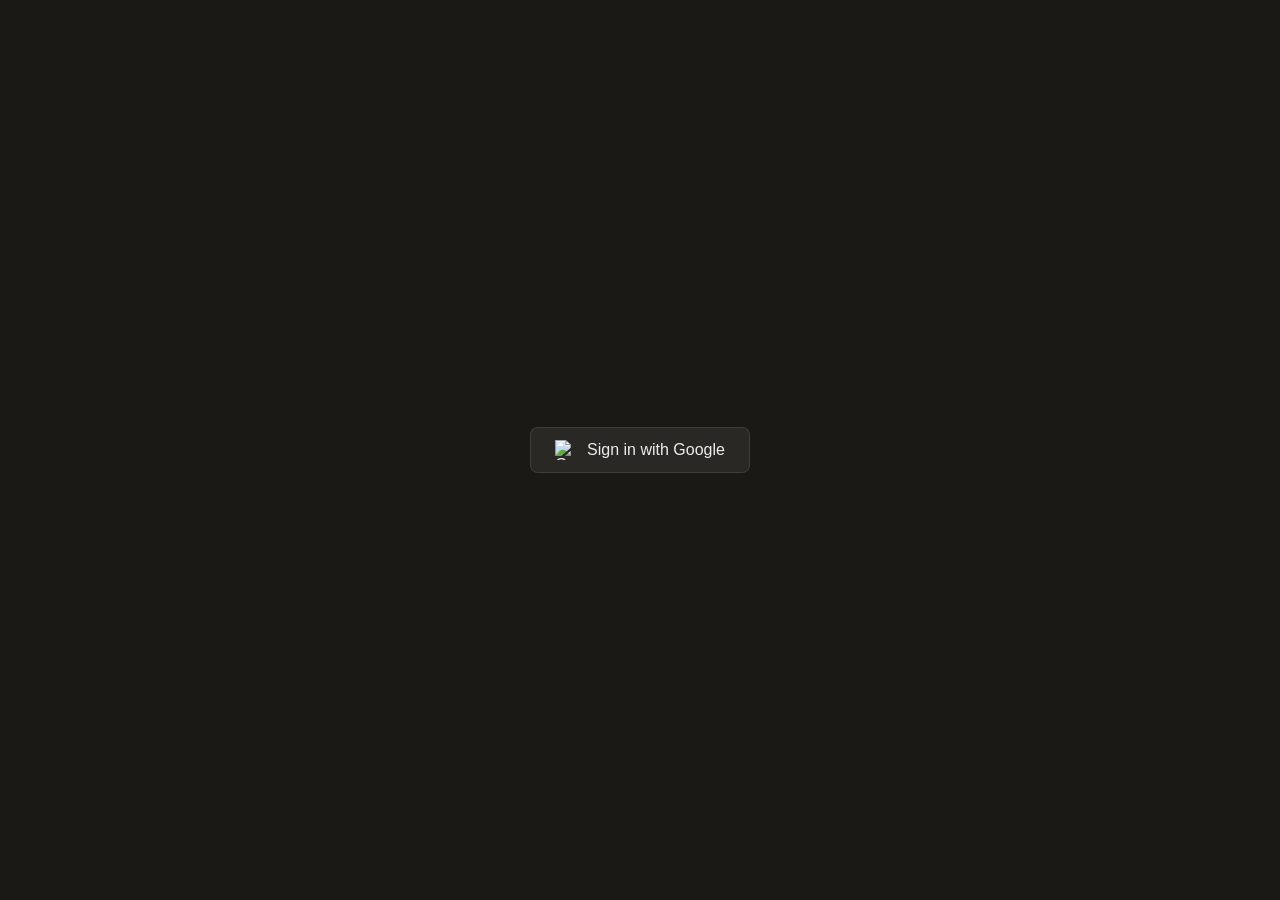
==== index.html @ 3ef1bf3e "Initial commit" ====
<!DOCTYPE html>
<html lang="en">
<head>
    <meta charset="UTF-8">
    <meta name="viewport" content="width=device-width, initial-scale=1.0">
    <link rel="stylesheet" href="index.css?v=1">
    <title>FinalJournal</title>
    <link rel="stylesheet" href="https://cdn.jsdelivr.net/npm/bootstrap-icons@1.11.3/font/bootstrap-icons.min.css?v=1">
</head>
<body>
    <div id="auth-section" class="auth-container">
        <button class="google-signin-btn" id="googleSignInBtn">
            <img src="https://upload.wikimedia.org/wikipedia/commons/c/c1/Google_%22G%22_logo.svg" alt="Google Logo">
            Sign in with Google
        </button>
    </div>

    <div id="app-section" class="main" style="display: none;">
        <button id="logoutBtn" class="logout-btn">Logout</button>
        <div class="top">
            <div class="mini-top">
                <h1 class="Header">Good Morning</h1>
                <h3 class="comment">Have a fruitful day</h3> 
            </div>
            <button class="button">Journal</button>
        </div>
        <footer>
            <div class="footerbox1 active">
                <i id="journal" class="bi bi-plus-square"></i>
                <p>Journal</p>
            </div>
            <div class="footerbox2">
                <i id="search" class="bi bi-calendar4"></i>
                <p>Search</p>
            </div>
        </footer>
    </div>
    <script src="https://cdn.jsdelivr.net/npm/@supabase/supabase-js@2"></script>
    <script type="module" src="index.js?v=1"></script>
</body>
</html>
---- index.css ----
body {
    margin: 0;
    width: 100vw;
    height: 100vh;
    overflow: hidden;
    display: flex;
    background-color: #1a1915;
    font-family: -apple-system, BlinkMacSystemFont, 'Segoe UI', sans-serif;
    color: #ececec;
}

.main {
    width: 100%;
    height: 100%;
    display: flex;
    flex-direction: column;
    align-items: center;
    justify-content: space-between;
    position: relative;
}

.top {
    width: 100%;
    height: 40%;
    display: flex;
    flex-direction: column;
    align-items: center;
    justify-content: space-between;
}

.mini-top {
    width: 100%;
    height: 40%;
    display: flex;
    flex-direction: column;
    align-items: center;
    justify-content: space-between;
}

.Header {
    height: 40%;
    font-weight: 500;
}

.comment {
    height: 50%;
    color: #a09e99;
    font-weight: 400;
}

.button {
    width: 60%;
    padding: 14px 20px;
    transition: 0.2s ease;
    cursor: pointer;
    border-radius: 12px;
    font-size: 2rem;
    background-color: #211f1c;
    color: #ececec;
    border: 1px solid rgba(255, 255, 255, 0.1);
    font-family: inherit;
}

.button:hover {
    background-color: #333129;
}

footer {
    width: 100%;
    height: 7%;
    background-color: #211f1c;
    border-top: 1px solid rgba(255, 255, 255, 0.1);
    display: flex;
    justify-content: space-around;
    padding-top: 15px;
    padding-bottom: 15px; /* Pushes the items up slightly from the bottom edge */
}

.footerbox1 {
    height: 100%;
    width: auto;
    display: flex;
    flex-direction: column;
    align-items: center;
    justify-content: space-around;
    cursor: pointer;
    transition: transform 0.2s ease, color 0.2s ease;
    color: #a09e99;
}

.footerbox2 {
    height: 100%;
    width: auto;
    display: flex;
    flex-direction: column;
    align-items: center;
    justify-content: space-around;
    cursor: pointer;
    transition: transform 0.2s ease, color 0.2s ease;
    color: #a09e99;
}

.footerbox1:active, .footerbox2:active {
    transform: translateY(2px) scale(0.95);
}

.active {
    color: #cc9b5a;
}

#journal {
    font-size: 1.8rem;
}

#search {
    font-size: 1.8rem;
}

/* Auth Section Styles */
.auth-container {
    width: 100%;
    height: 100%;
    display: flex;
    align-items: center;
    justify-content: center;
}

.google-signin-btn {
    background-color: #2a2825;
    color: #ececec;
    border: 1px solid rgba(255, 255, 255, 0.1);
    padding: 12px 24px;
    border-radius: 8px;
    font-size: 16px;
    font-weight: 500;
    font-family: inherit;
    cursor: pointer;
    box-shadow: none;
    display: flex;
    align-items: center;
    gap: 12px;
    transition: background-color 0.2s;
}

.google-signin-btn:hover {
    background-color: #333129;
}

.google-signin-btn img {
    width: 20px;
    height: 20px;
}

.logout-btn {
    position: absolute;
    top: 15px;
    right: 15px;
    padding: 8px 16px;
    background-color: #cc9b5a;
    color: #1a1915;
    border: none;
    border-radius: 8px;
    cursor: pointer;
    font-family: inherit;
    font-size: 14px;
    font-weight: 500;
    transition: background-color 0.2s;
}

.logout-btn:hover {
    background-color: #d9aa6e;
}
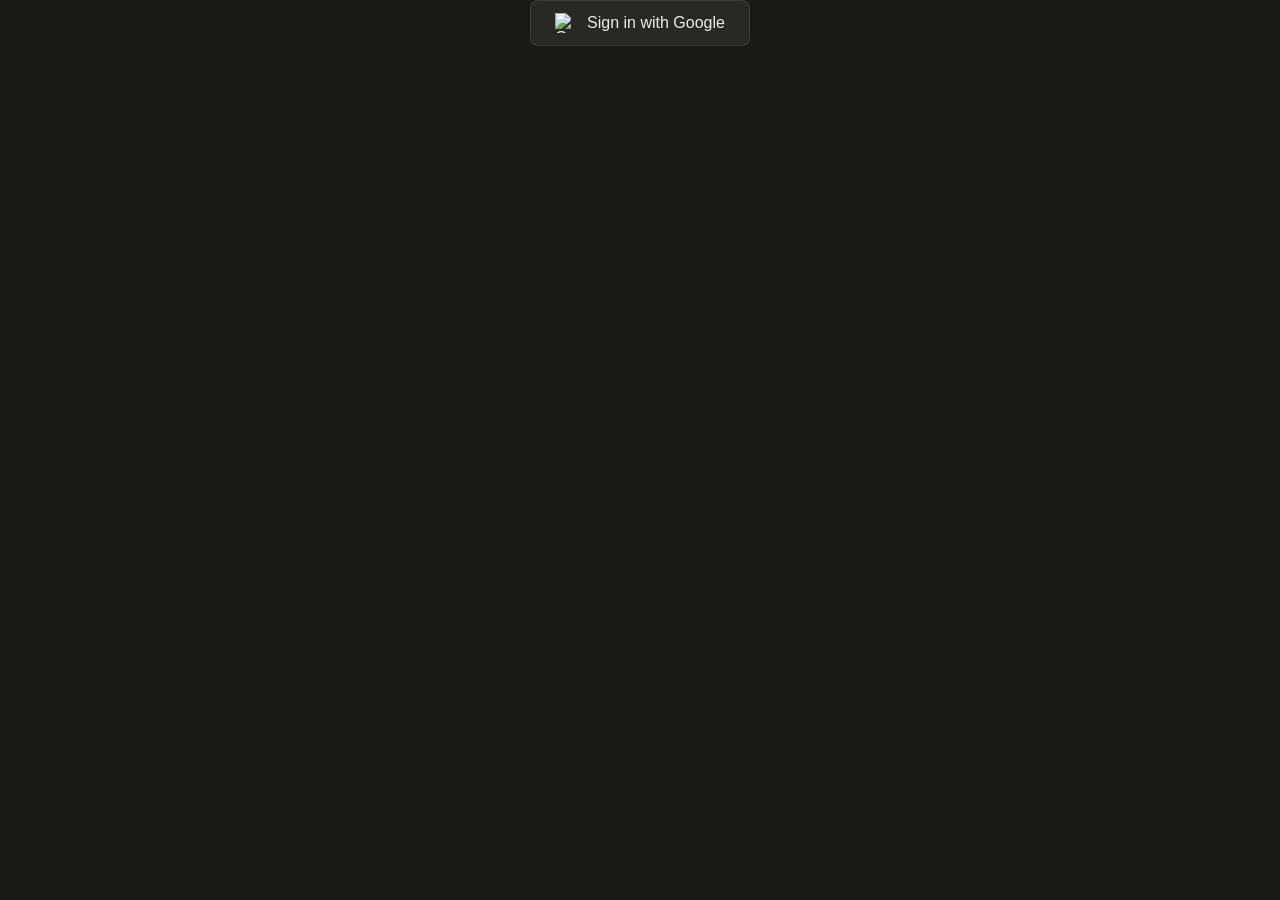
==== commit c03457d2: "Added PWA support" ====
--- a/index.html
+++ b/index.html
@@ -5,6 +5,8 @@
     <meta name="viewport" content="width=device-width, initial-scale=1.0">
     <link rel="stylesheet" href="index.css?v=1">
     <title>FinalJournal</title>
+    <link rel="manifest" href="manifest.json">
+    <meta name="theme-color" content="#1a1915">
     <link rel="stylesheet" href="https://cdn.jsdelivr.net/npm/bootstrap-icons@1.11.3/font/bootstrap-icons.min.css?v=1">
 </head>
 <body>
--- a/index.css
+++ b/index.css
@@ -1,8 +1,8 @@
 body {
     margin: 0;
-    width: 100vw;
-    height: 100vh;
-    overflow: hidden;
+    min-height: 100dvh;
+    width: 100%;
+    overflow-x: hidden;
     display: flex;
     background-color: #1a1915;
     font-family: -apple-system, BlinkMacSystemFont, 'Segoe UI', sans-serif;
@@ -12,6 +12,7 @@
 .main {
     width: 100%;
     height: 100%;
+    min-height: 100dvh;
     display: flex;
     flex-direction: column;
     align-items: center;
@@ -40,6 +41,7 @@
 .Header {
     height: 40%;
     font-weight: 500;
+    font-size: clamp(2rem, 8vw, 3rem);
 }
 
 .comment {
@@ -49,12 +51,14 @@
 }
 
 .button {
-    width: 60%;
-    padding: 14px 20px;
+    width: min(80%, 350px);
+    min-height: 90px;
+    padding: 20px;
     transition: 0.2s ease;
     cursor: pointer;
     border-radius: 12px;
-    font-size: 2rem;
+    font-size: clamp(1.5rem, 5vw, 2rem);
+    white-space: nowrap;
     background-color: #211f1c;
     color: #ececec;
     border: 1px solid rgba(255, 255, 255, 0.1);
@@ -153,16 +157,16 @@
 
 .logout-btn {
     position: absolute;
-    top: 15px;
-    right: 15px;
-    padding: 8px 16px;
+    top: 10px;
+    right: 10px;
+    padding: 8px 12px;
     background-color: #cc9b5a;
     color: #1a1915;
     border: none;
     border-radius: 8px;
     cursor: pointer;
     font-family: inherit;
-    font-size: 14px;
+    font-size: 0.9rem;
     font-weight: 500;
     transition: background-color 0.2s;
 }
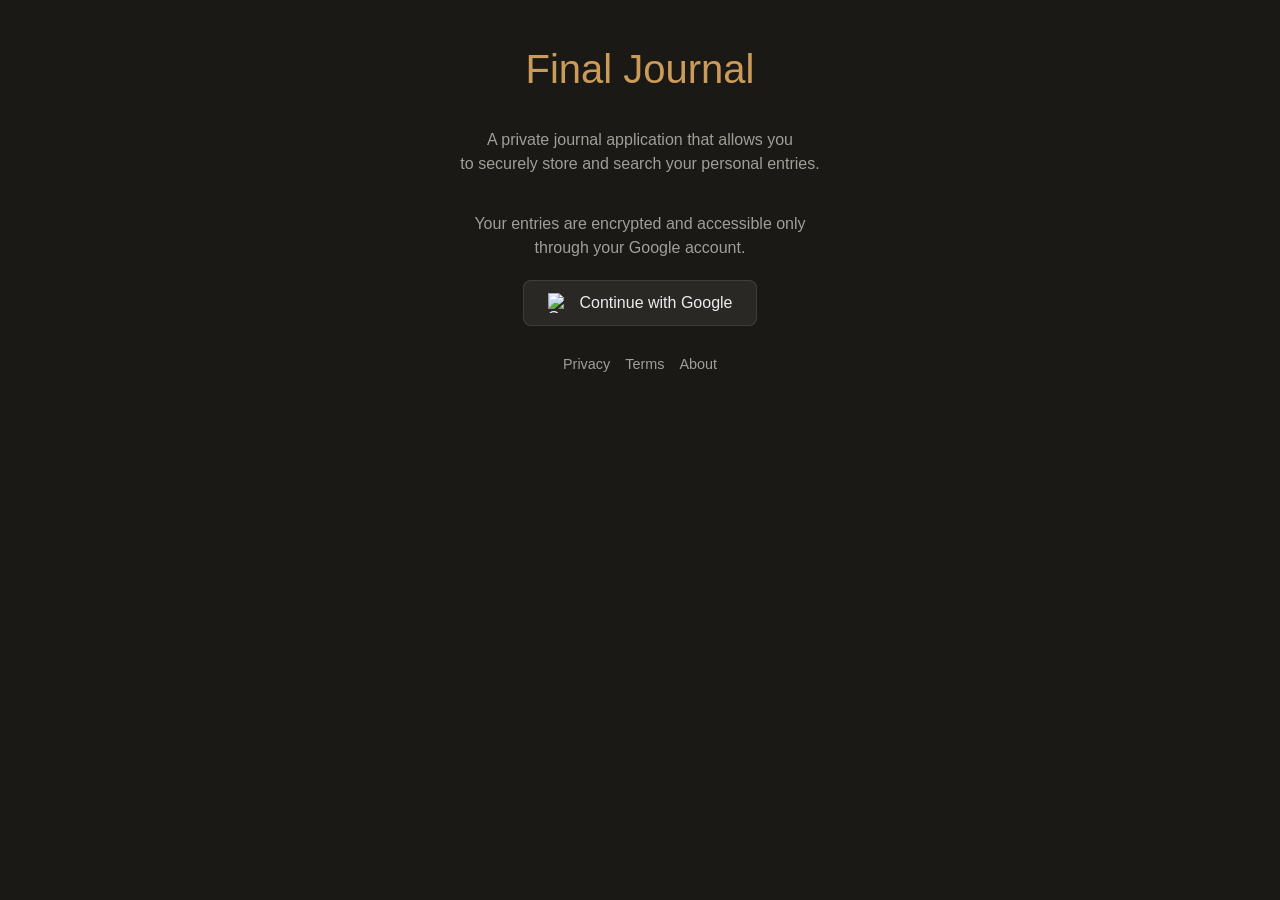
==== commit f34777e7: "updated sign-in page and added about,privacy and terms page" ====
--- a/index.html
+++ b/index.html
@@ -11,10 +11,26 @@
 </head>
 <body>
     <div id="auth-section" class="auth-container">
-        <button class="google-signin-btn" id="googleSignInBtn">
-            <img src="https://upload.wikimedia.org/wikipedia/commons/c/c1/Google_%22G%22_logo.svg" alt="Google Logo">
-            Sign in with Google
-        </button>
+        <div class="auth-content">
+            <h1 class="auth-title">Final Journal</h1>
+            <p class="auth-desc">
+                A private journal application that allows you<br>
+                to securely store and search your personal entries.
+            </p>
+            <p class="auth-desc">
+                Your entries are encrypted and accessible only<br>
+                through your Google account.
+            </p>
+            <button class="google-signin-btn" id="googleSignInBtn">
+                <img src="https://upload.wikimedia.org/wikipedia/commons/c/c1/Google_%22G%22_logo.svg" alt="Google Logo">
+                Continue with Google
+            </button>
+            <div class="auth-links">
+                <a href="Privacy.html">Privacy</a>
+                <a href="Terms.html">Terms</a>
+                <a href="About.html">About</a>
+            </div>
+        </div>
     </div>
 
     <div id="app-section" class="main" style="display: none;">
--- a/index.css
+++ b/index.css
@@ -127,6 +127,45 @@
     display: flex;
     align-items: center;
     justify-content: center;
+}
+
+.auth-content {
+    display: flex;
+    flex-direction: column;
+    align-items: center;
+    text-align: center;
+    padding: 20px;
+    max-width: 400px;
+}
+
+.auth-title {
+    font-size: 2.5rem;
+    margin-bottom: 20px;
+    color: #cc9b5a;
+    font-weight: 500;
+}
+
+.auth-desc {
+    color: #a09e99;
+    margin-bottom: 20px;
+    line-height: 1.5;
+}
+
+.auth-links {
+    margin-top: 30px;
+    display: flex;
+    gap: 15px;
+}
+
+.auth-links a {
+    color: #a09e99;
+    text-decoration: none;
+    font-size: 0.9rem;
+    transition: color 0.2s ease;
+}
+
+.auth-links a:hover {
+    color: #cc9b5a;
 }
 
 .google-signin-btn {
@@ -173,4 +212,42 @@
 
 .logout-btn:hover {
     background-color: #d9aa6e;
+}
+
+/* Info Pages Styles (Privacy, Terms, About) */
+.info-container {
+    padding: 40px 20px;
+    max-width: 600px;
+    margin: 0 auto;
+    width: 100%;
+    box-sizing: border-box;
+}
+
+.info-title {
+    color: #cc9b5a;
+    font-size: 2rem;
+    margin-bottom: 20px;
+    margin-top: 20px;
+    font-weight: 500;
+}
+
+.info-text {
+    color: #a09e99;
+    line-height: 1.6;
+    margin-bottom: 30px;
+    font-size: 1.1rem;
+}
+
+.back-link {
+    display: inline-flex;
+    align-items: center;
+    gap: 8px;
+    color: #cc9b5a;
+    text-decoration: none;
+    font-size: 1.1rem;
+    transition: color 0.2s ease;
+}
+
+.back-link:hover {
+    color: #d9aa6e;
 }
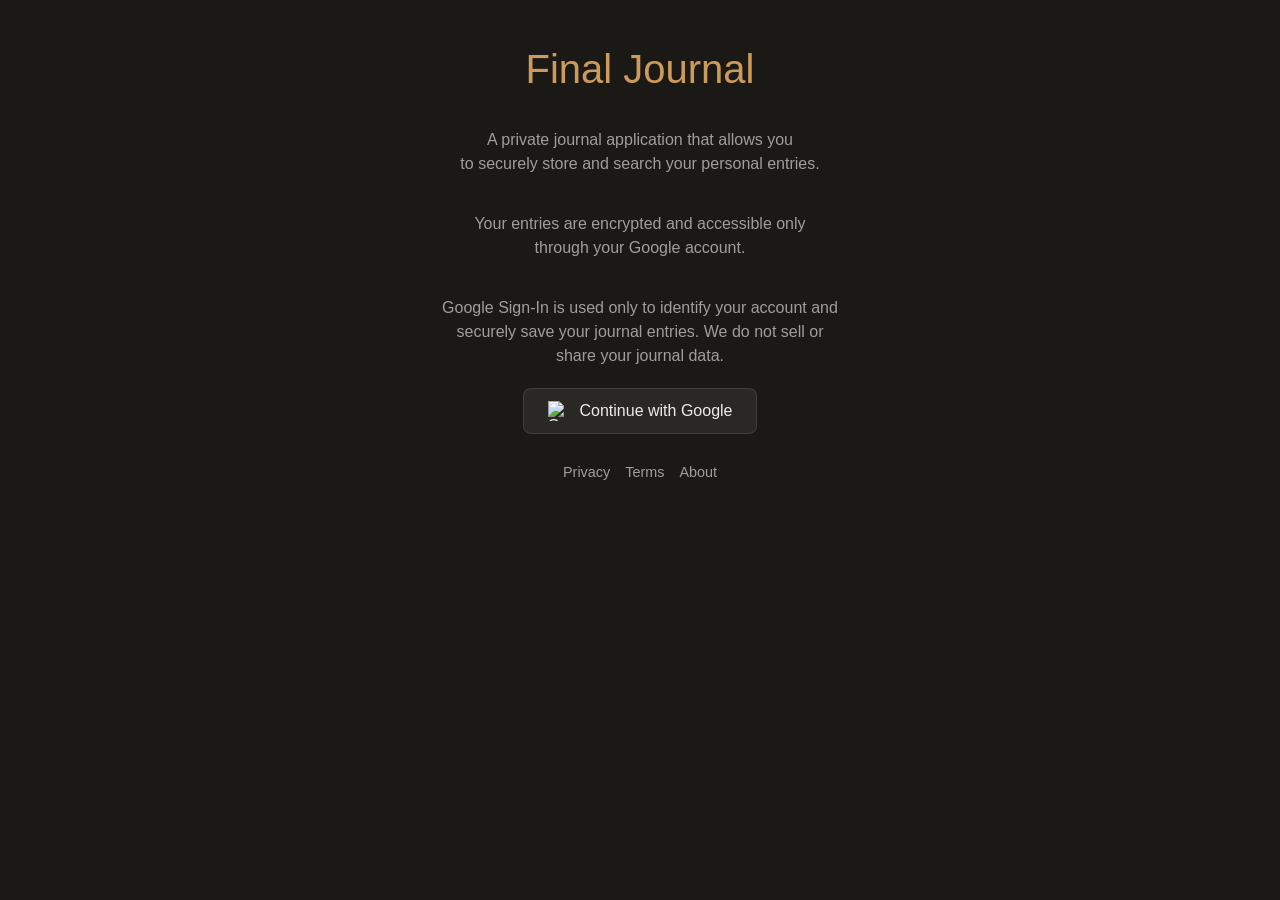
==== commit e0a59b2a: "Add privacy disclosure for Google Sign-In" ====
--- a/index.html
+++ b/index.html
@@ -3,6 +3,7 @@
 <head>
     <meta charset="UTF-8">
     <meta name="viewport" content="width=device-width, initial-scale=1.0">
+    <meta name="google-site-verification" content="zaybhVSdVbVFdbKPnCCj4fb_iUM94-3IsYNynbO-xyc" />
     <link rel="stylesheet" href="index.css?v=1">
     <title>FinalJournal</title>
     <link rel="manifest" href="manifest.json">
@@ -20,6 +21,9 @@
             <p class="auth-desc">
                 Your entries are encrypted and accessible only<br>
                 through your Google account.
+            </p>
+            <p class="auth-desc">
+                Google Sign-In is used only to identify your account and securely save your journal entries. We do not sell or share your journal data.
             </p>
             <button class="google-signin-btn" id="googleSignInBtn">
                 <img src="https://upload.wikimedia.org/wikipedia/commons/c/c1/Google_%22G%22_logo.svg" alt="Google Logo">
